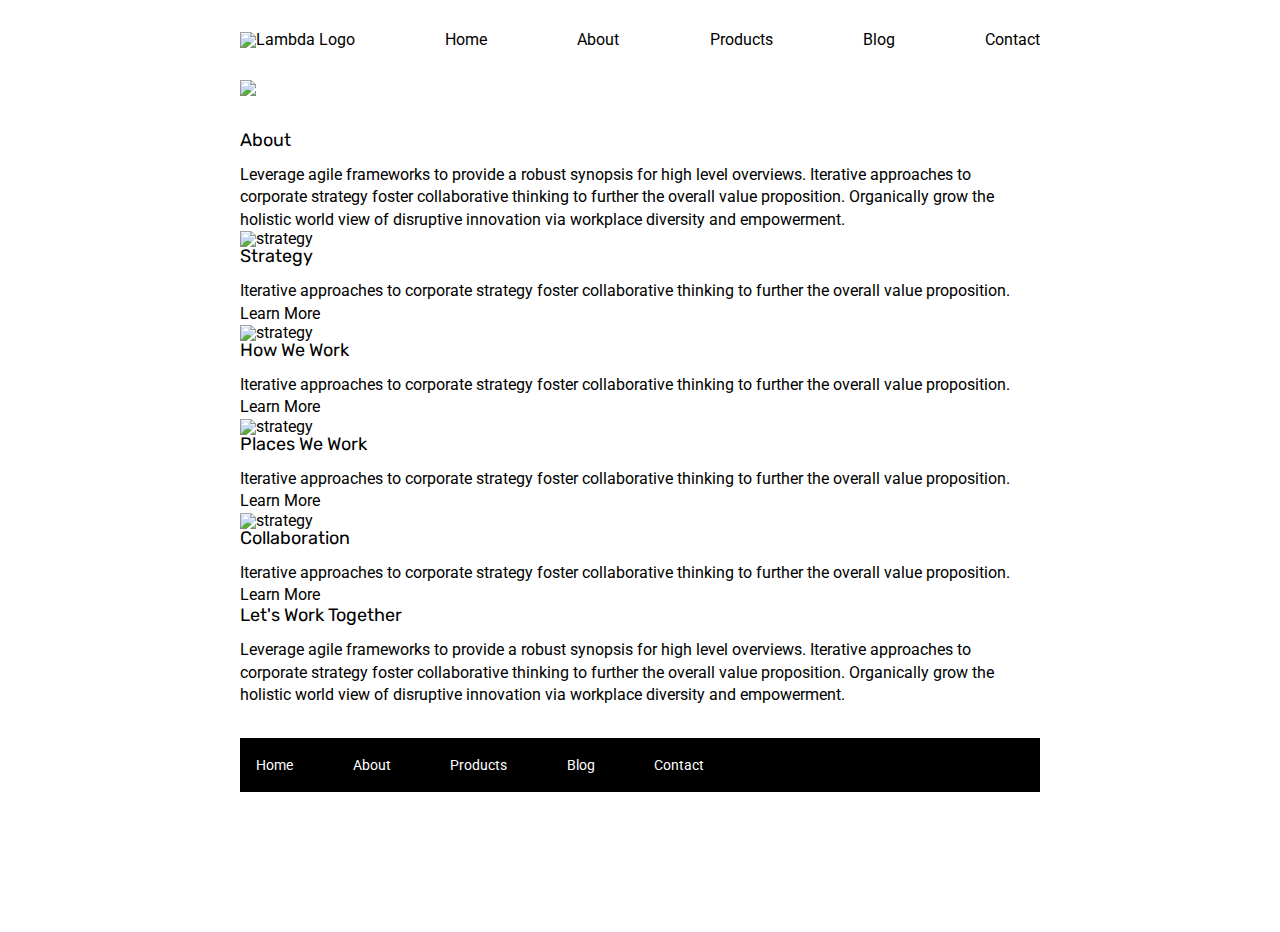
==== about.html @ 650de708 "transferred over nav and header to about and finished about html" ====
<!doctype html>

<html lang="en">
<head>
  <meta charset="utf-8">

  <title>Sprint Challenge - About</title>

  <link href="https://fonts.googleapis.com/css?family=Roboto|Rubik" rel="stylesheet">
  <link rel="stylesheet" href="css/about.css">

</head>

<body>
    <div class="container about-page">
      <nav>
          <img src="img/lambda-black.png" alt="Lambda Logo">
          <a href="#">Home</a>
          <a href="about.html">About</a>
          <a href="#">Products</a>
          <a href="#">Blog</a>
          <a href="#">Contact</a>
      </nav>
      <header>
          <img src="img/jumbo-about.png">
      </header>

      <section class="top-content">
        <h2>About</h2>

        <p>Leverage agile frameworks to provide a robust synopsis for high level 
          overviews. Iterative approaches to corporate strategy foster collaborative 
          thinking to further the overall value proposition. Organically grow the 
          holistic world view of disruptive innovation via workplace diversity and 
          empowerment.</p>
      </section>

      <section class ="middle">
        <div>
          <img src="img/about-plan.png" alt="strategy">
    
          <h2>Strategy</h2>
          
          <p>Iterative approaches to corporate strategy foster collaborative 
            thinking to further the overall value proposition.</p>

          <p class="btn">Learn More</p>
        </div>
        
        <div>
          <img src="img/about-working.png" alt="strategy">
          
          <h2>How We Work</h2>
          
          <p>Iterative approaches to corporate strategy foster collaborative 
          thinking to further the overall value proposition.</p>

          <p class="btn">Learn More</p>
        </div>
        
        <div>
          <img src="img/about-office.png" alt="strategy">
          
          <h2>Places We Work</h2>

          <p>Iterative approaches to corporate strategy foster collaborative thinking 
            to further the overall value proposition.</p>

          <p class="btn">Learn More</p>
        </div>

        <div>
          <img src="img/about-meeting.png" alt="strategy">
          
          <h2>Collaboration</h2>
          
          <p>Iterative approaches to corporate strategy foster collaborative thinking 
          to further the overall value proposition.</p>

          <p class="btn">Learn More</p>
        </div>
      </section>

      <section class="bottom">
        <h2>Let's Work Together</h2>

        <p>Leverage agile frameworks to provide a robust synopsis for high level overviews. 
        Iterative approaches to corporate strategy foster collaborative thinking to further 
        the overall value proposition. Organically grow the holistic world view of disruptive 
        innovation via workplace diversity and empowerment.</p>
      </section>

      <footer>
        <nav>
          <a href="index.html">Home</a>
          <a href="#">About</a>
          <a href="#">Products</a>
          <a href="#">Blog</a>
          <a href="#">Contact</a>
        </nav>
      </footer>
    </div><!-- container -->        
</body>
</html>
---- css/about.css ----
/* http://meyerweb.com/eric/tools/css/reset/ 
   v2.0 | 20110126
   License: none (public domain)
*/

html, body, div, span, applet, object, iframe,
h1, h2, h3, h4, h5, h6, p, blockquote, pre,
a, abbr, acronym, address, big, cite, code,
del, dfn, em, img, ins, kbd, q, s, samp,
small, strike, strong, sub, sup, tt, var,
b, u, i, center,
dl, dt, dd, ol, ul, li,
fieldset, form, label, legend,
table, caption, tbody, tfoot, thead, tr, th, td,
article, aside, canvas, details, embed, 
figure, figcaption, footer, header, hgroup, 
menu, nav, output, ruby, section, summary,
time, mark, audio, video {
	margin: 0;
	padding: 0;
	border: 0;
	font-size: 100%;
	font: inherit;
	vertical-align: baseline;
}
/* HTML5 display-role reset for older browsers */
article, aside, details, figcaption, figure, 
footer, header, hgroup, menu, nav, section {
	display: block;
}
body {
	line-height: 1;
}
ol, ul {
	list-style: none;
}
blockquote, q {
	quotes: none;
}
blockquote:before, blockquote:after,
q:before, q:after {
	content: '';
	content: none;
}
table {
	border-collapse: collapse;
	border-spacing: 0;
}

* {
    box-sizing: border-box;
}

html, body {
    height: 100%;
    font-family: 'Roboto', sans-serif;
}

h1, h2, h3, h4, h5 {
    font-size: 18px;
    margin-bottom: 15px;
    font-family: 'Rubik', sans-serif;
}

p {
    line-height: 1.4;
}

.container {
    width: 800px;
    margin: 0 auto;
}

nav{
    display:flex;
    justify-content:space-between;
    margin:4% 0%;
    align-items:baseline;
}

nav a{
    text-decoration:none;
    color:black;
}

header{
    margin-bottom:4%;
}

footer {
    width: 100%;
    background: black;
}

footer nav {
    width: 60%;
    display: flex;
    justify-content: space-between;
    align-items: center;
    padding: 20px 2%;
    font-size: 14px;
}

footer nav a {
    color: white;
    text-decoration: none;
}
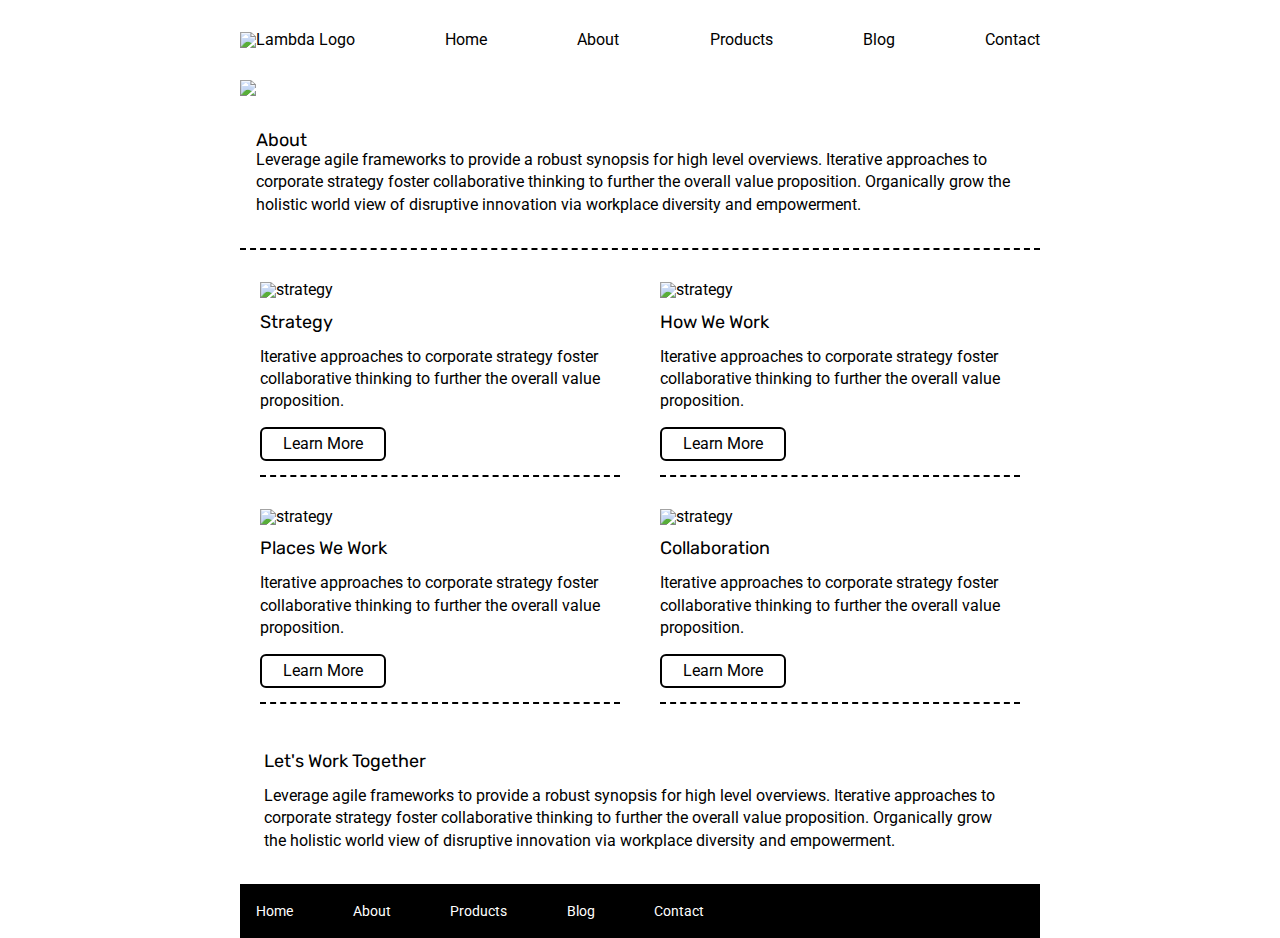
==== commit fcdabcda: "finished linking the two pages together" ====
--- a/about.html
+++ b/about.html
@@ -15,8 +15,8 @@
     <div class="container about-page">
       <nav>
           <img src="img/lambda-black.png" alt="Lambda Logo">
-          <a href="#">Home</a>
-          <a href="about.html">About</a>
+          <a href="index.html">Home</a>
+          <a href="#">About</a>
           <a href="#">Products</a>
           <a href="#">Blog</a>
           <a href="#">Contact</a>
--- a/css/about.css
+++ b/css/about.css
@@ -87,6 +87,46 @@
     margin-bottom:4%;
 }
 
+.top-content{
+    border-bottom: 2px dashed black;
+    padding-bottom:4%;
+}
+
+.top-content h2, .top-content p{
+    margin:0% 2%;
+}
+
+.middle{
+    display:flex;
+    flex-flow: row wrap;
+    justify-content:space-around;
+    margin-top:4%;
+    margin-bottom:2%;
+}
+
+.middle div{
+    width:45%;
+    border-bottom: 2px dashed black;
+    margin-bottom:4%;
+}
+
+.middle img{
+    margin-bottom:4%;
+}
+
+.btn{
+    margin:4% 0%;
+    border:2px solid black;
+    border-radius:6px;
+    text-align:center;
+    width:35%;
+    padding:1%;
+}
+
+.bottom{
+    margin:0% 3%;
+}
+
 footer {
     width: 100%;
     background: black;
